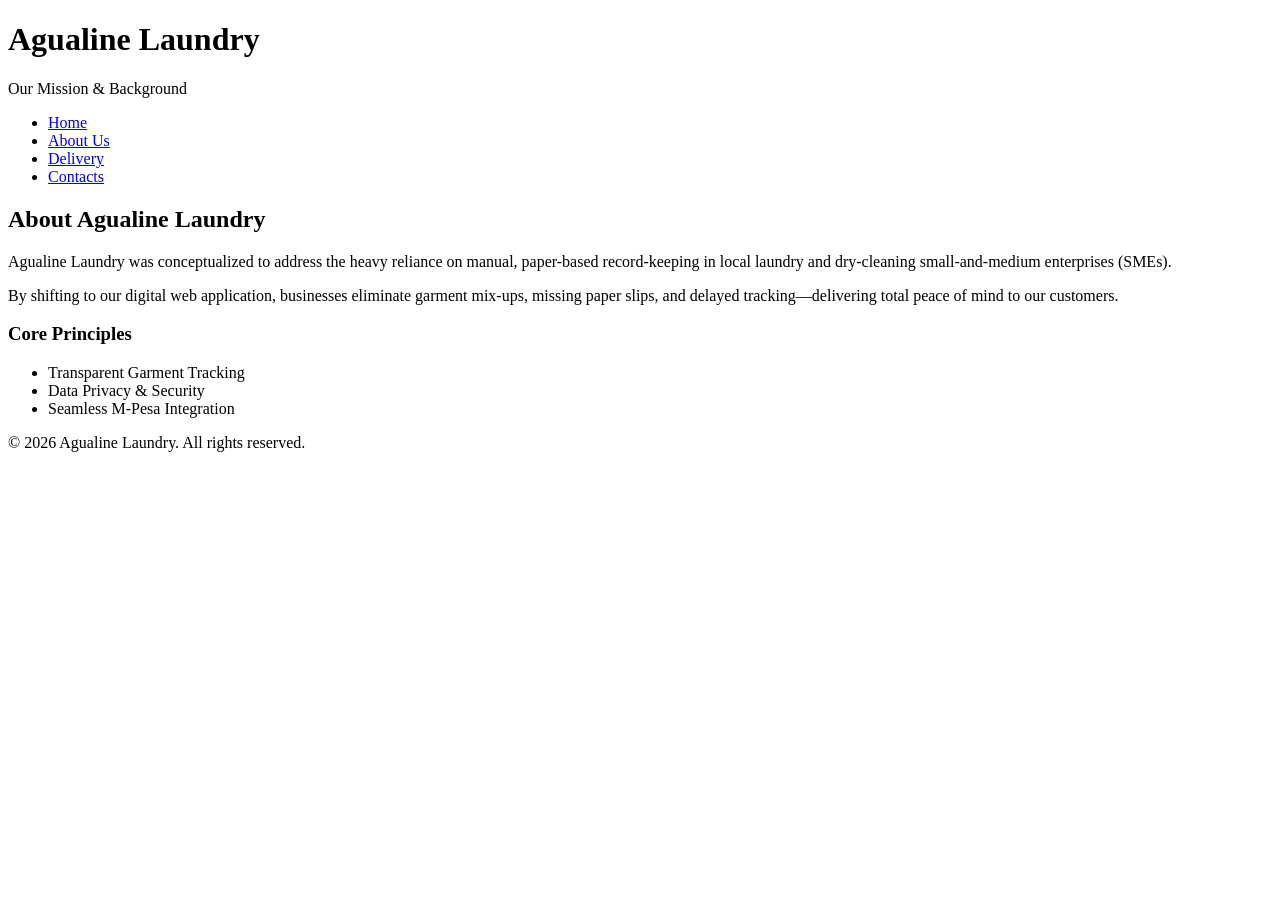
==== about.html @ b9129c25 "Add Agualine Laundry homepage, about, delivery, contacts and style" ====
<!DOCTYPE html>
<html lang="en">
<head>
    <meta charset="UTF-8">
    <meta name="viewport" content="width=device-width, initial-scale=1.0">
    <title>Agualine Laundry - About Us</title>
    <link rel="stylesheet" href="style.css">
</head>
<body>
    <header>
        <h1>Agualine Laundry</h1>
        <p>Our Mission & Background</p>
    </header>

    <nav>
        <ul>
            <li><a href="index.html">Home</a></li>
            <li><a href="about.html">About Us</a></li>
            <li><a href="delivery.html">Delivery</a></li>
            <li><a href="contacts.html">Contacts</a></li>
        </ul>
    </nav>

    <main>
        <h2>About Agualine Laundry</h2>
        <p>Agualine Laundry was conceptualized to address the heavy reliance on manual, paper-based record-keeping in local laundry and dry-cleaning small-and-medium enterprises (SMEs).</p>
        <p>By shifting to our digital web application, businesses eliminate garment mix-ups, missing paper slips, and delayed tracking—delivering total peace of mind to our customers.</p>
    </main>

    <aside>
        <h3>Core Principles</h3>
        <ul>
            <li>Transparent Garment Tracking</li>
            <li>Data Privacy & Security</li>
            <li>Seamless M-Pesa Integration</li>
        </ul>
    </aside>

    <footer>
        <p>&copy; 2026 Agualine Laundry. All rights reserved.</p>
    </footer>
</body>
</html>
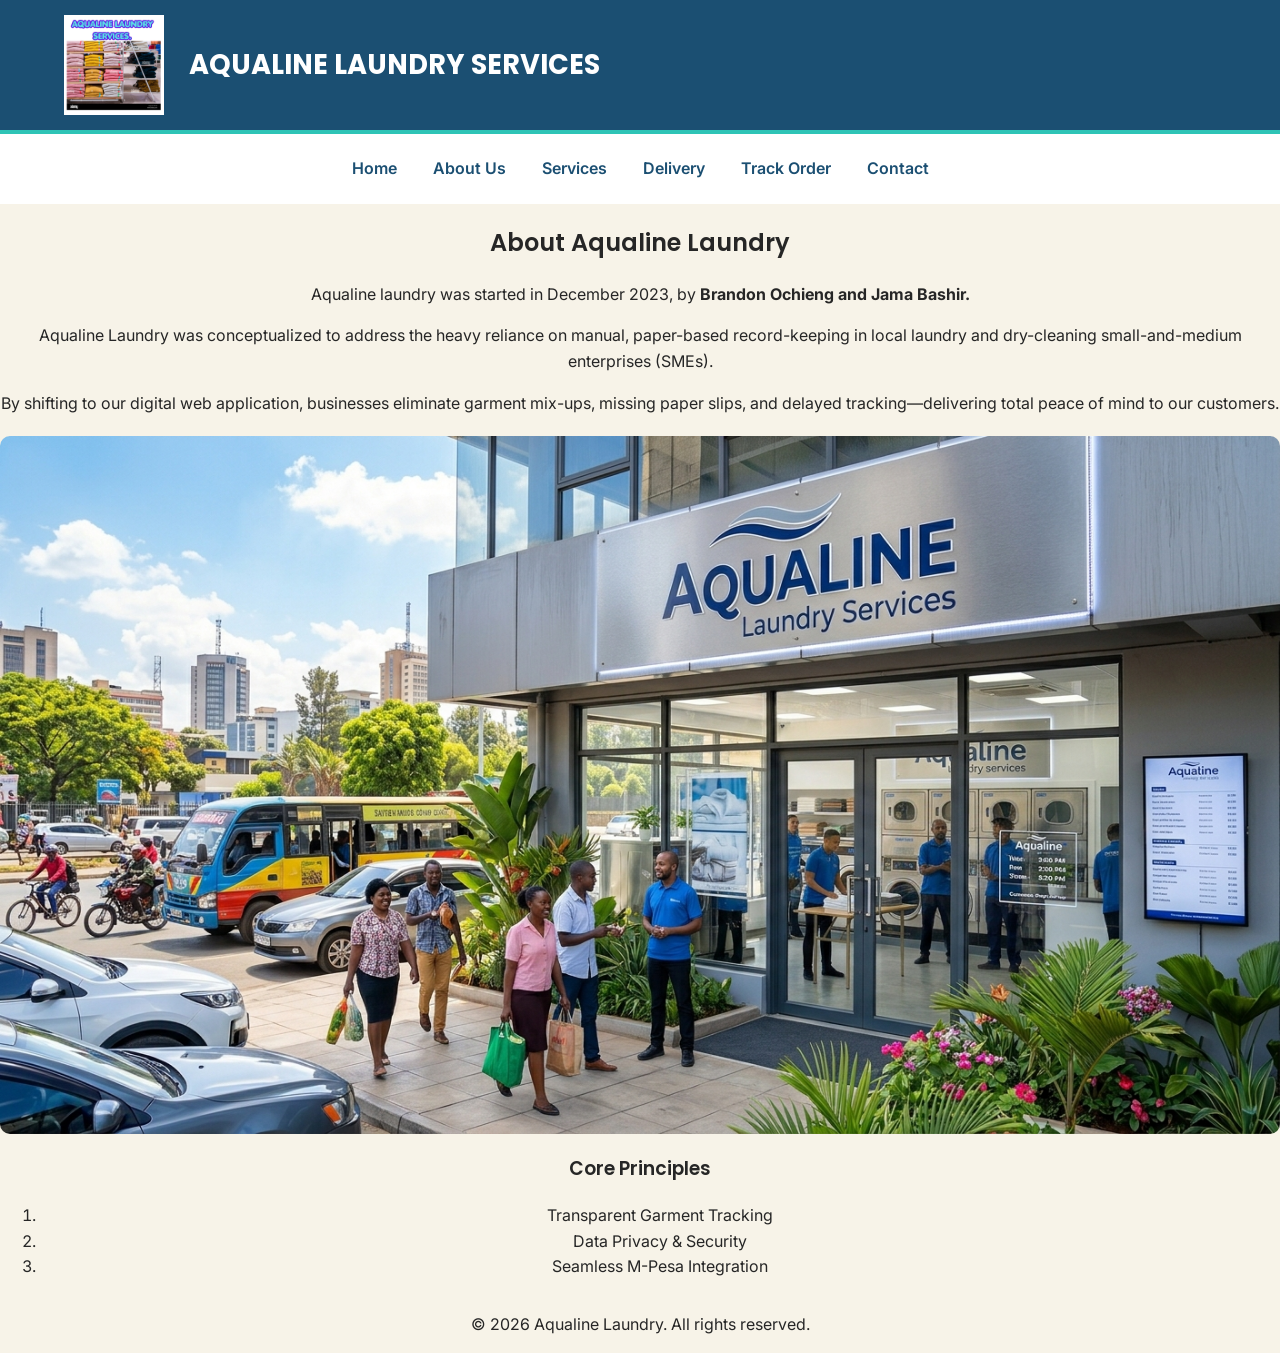
==== commit 09bd217c: "Finalize Ochieng Bashir changes" ====
--- a/about.html
+++ b/about.html
@@ -3,41 +3,51 @@
 <head>
     <meta charset="UTF-8">
     <meta name="viewport" content="width=device-width, initial-scale=1.0">
-    <title>Agualine Laundry - About Us</title>
-    <link rel="stylesheet" href="style.css">
+    <title>About Us|Aqualine Laundry Services.</title>
+  <link rel="icon" type="image/png" href="img/logo.png">
+<link rel="preconnect" href="https://fonts.googleapis.com">
+<link rel="preconnect" href="https://fonts.gstatic.com" crossorigin>
+<link href="https://fonts.googleapis.com/css2?family=Inter:wght@300;400;500;600;700&family=Poppins:wght@300;400;500;600;700;800&display=swap" rel="stylesheet">
+    <link rel="stylesheet" href="style1.css">
 </head>
 <body>
-    <header>
-        <h1>Agualine Laundry</h1>
-        <p>Our Mission & Background</p>
-    </header>
+<header class="site-header">
+    <a href="index.html" class="brand-logo">
+        <img src="img/logo.png" alt="Aqualine Laundry Logo">
+    </a>
 
-    <nav>
-        <ul>
-            <li><a href="index.html">Home</a></li>
-            <li><a href="about.html">About Us</a></li>
-            <li><a href="delivery.html">Delivery</a></li>
-            <li><a href="contacts.html">Contacts</a></li>
-        </ul>
-    </nav>
+    <h1>AQUALINE LAUNDRY SERVICES</h1>
+</header>
 
+<nav class="main-navigation" aria-label="Main navigation">
+    <ul>
+        <li><a href="index.html">Home</a></li>
+        <li><a href="about.html">About Us</a></li>
+        <li><a href="services.html">Services</a></li>
+        <li><a href="delivery.html">Delivery</a></li>
+        <li><a href="tracking.html">Track Order</a></li>
+        <li><a href="contact.html">Contact</a></li>
+    </ul>
+</nav>
     <main>
-        <h2>About Agualine Laundry</h2>
-        <p>Agualine Laundry was conceptualized to address the heavy reliance on manual, paper-based record-keeping in local laundry and dry-cleaning small-and-medium enterprises (SMEs).</p>
+        <h2>About Aqualine Laundry</h2>
+        <p>Aqualine laundry was started in December 2023, by <strong>Brandon Ochieng and Jama Bashir.</strong></p>
+        <p>Aqualine Laundry was conceptualized to address the heavy reliance on manual, paper-based record-keeping in local laundry and dry-cleaning small-and-medium enterprises (SMEs).</p>
         <p>By shifting to our digital web application, businesses eliminate garment mix-ups, missing paper slips, and delayed tracking—delivering total peace of mind to our customers.</p>
-    </main>
-
-    <aside>
-        <h3>Core Principles</h3>
-        <ul>
+        
+        <!-- Storefront Image placed prominently within the main body -->
+        <div class="hero-image-container">
+            <img src="img/laundry-exterior.jpg" alt="Aqualine Laundry Services - Outside View" class="featured-img">
+        </div>
+          <h3>Core Principles</h3>
+        <ol>
             <li>Transparent Garment Tracking</li>
             <li>Data Privacy & Security</li>
             <li>Seamless M-Pesa Integration</li>
-        </ul>
-    </aside>
-
+        </ol>
+    </main>
     <footer>
-        <p>&copy; 2026 Agualine Laundry. All rights reserved.</p>
+        <p>&copy; 2026 Aqualine Laundry. All rights reserved.</p>
     </footer>
 </body>
 </html>
--- a/style1.css
+++ b/style1.css
@@ -0,0 +1,537 @@
+he * - selects all elements on the page
+*/
+
+* {
+    box-sizing : border-box;
+}
+body {
+    margin: 0;
+    min-height: 100vh;
+    display: flex;
+    flex-direction: column;
+    background: #f7f3e8;
+    color: #262626;
+    line-height: 1.6;
+    font-family: 'Inter', sans-serif;
+    text-align: center;
+}
+h1, h2, h3, h4 {
+    font-family: 'Poppins', sans-serif;
+    font-weight: 600;
+}
+
+.site-header h1 {
+margin: 0;
+color: #FFFFFF;
+font-family: 'Poppins', sans-serif;
+font-size: 1.7rem;
+font-weight: 700;
+text-align: left;
+}
+header h1 {
+    font-size: 1.8rem;
+    margin: 0;
+}
+.site-header {
+display: flex;
+flex-direction: row;
+align-items: center;
+justify-content: flex-start;
+gap: 25px;
+width: 100%;
+min-height: 120px;
+padding: 15px 5%;
+background-color: #1B4F72;
+color: #FFFFFF;
+border-bottom: 4px solid #2EC4B6;
+box-sizing: border-box;
+}
+header{
+    background: darkblue;
+    color: #f7f3e8;
+  padding: 1rem 5%;
+  display: flex;
+  align-items: right;
+}
+.main-navigation {
+    position: sticky;
+    top: 0;
+    z-index: 1000;
+    width: 100%;
+    background: #FFFFFF;
+}
+.main-navigation ul {
+    display: flex;
+    justify-content: center;
+    align-items: center;
+    flex-wrap: wrap;
+    gap: 8px;
+    margin: 0;
+    padding: 12px 5%;
+    list-style: none;
+} 
+.main-navigation a:hover,
+.main-navigation a:focus-visible {
+    background: #DDF5F1;
+    color: #12364D;
+}
+.main-navigation a {
+    display: block;
+    padding: 10px 14px;
+    border-radius: 6px;
+    color: #1B4F72;
+    text-decoration: none;
+    font-weight: 600;
+}
+a {
+    color: #1f4e6f;
+}
+
+/* General image styling */
+img {
+    display: block;
+    max-width: 100%;
+    height: auto;
+    border-radius: 10px;
+    object-fit: cover;
+}
+
+/* Images inside the main content */
+main img {
+    margin: 20px auto;
+}
+/* Service Card Design */
+.service-card {
+    background-color: #FFFFFF;
+    border: 1px solid #D9E2E8;
+    border-radius: 12px;
+    padding: 20px;
+    margin: 0;
+    box-shadow: 0 4px 12px rgba(0, 0, 0, 0.06);
+    text-align: center;
+    transition: transform 0.3s ease, box-shadow 0.3s ease;
+    box-sizing: border-box;
+}
+.service-card img,
+.service-image {
+display: block;
+width: 100%;
+height: 220px;
+object-fit: cover;
+object-position: center;
+border-radius: 8px;
+margin: 0 auto 18px;
+transition: transform 0.3s ease;
+}
+/* Service Card Headings */
+.service-card h2,
+.service-card h3 {
+    color: #1B4F72;
+    font-family: 'Poppins', sans-serif;
+    font-size: 1.25rem;
+    font-weight: 600;
+    line-height: 1.4;
+    margin-top: 0;
+    margin-bottom: 12px;
+}
+
+/* Service Card Descriptions */
+.service-card p {
+    color: #444444;
+    font-family: 'Inter', sans-serif;
+    font-size: 1rem;
+    line-height: 1.7;
+    margin-top: 0;
+    margin-bottom: 16px;
+}
+.service-card {
+transform: translateY(-4px);
+box-shadow: 0 8px 20px rgba(0, 0, 0, 0.12);
+}
+
+/* Service Card Hover Effect */
+.service-card:hover {
+    transform: translateY(-4px);
+    box-shadow: 0 8px 20px rgba(0, 0, 0, 0.12);
+}
+
+/* Hover effect */
+.service-card img:hover,
+.service-image:hover {
+    transform: scale(1.02);
+    box-shadow: 0 6px 18px rgba(0, 0, 0, 0.15);
+}
+
+/* Logo styling */
+.brand-logo img {
+    width: 100px;
+    height: 100px;
+    object-fit: contain;
+    border-radius: 0;
+}
+
+/* Mobile image adjustments */
+@media (max-width: 700px) {
+    img {
+        max-width: 100%;
+        height: auto;
+    }
+
+  
+nav ul {
+    display: flex;
+    justify-content: space-around;
+   flex-wrap: nowrap;
+    gap: 1.5rem;
+    list-style: none;
+    margin: 0;
+   padding: 0.5rem 1rem;
+  
+}
+.main-navigation {
+    background: #FFFFFF;
+    border-bottom: 1px solid #D9E2E8;
+}
+
+nav {
+    position: sticky;
+    top: 0;
+}
+/*grid layout */
+                  
+.brand-logo{
+display: flex;
+align-items: center;
+gap: 15px;
+flex-shrink: 0;
+color: #FFFFFF;
+text-decoration: none;
+font-family: 'Poppins', sans-serif;
+font-size: 1.2rem;
+font-weight: 700;
+}
+.brand-logo img {
+       display: block;
+width: 500px;
+height: 500px;
+object-fit: contain;
+border-radius: 4px;
+}
+/* Professional Website Footer */
+footer {
+    background-color: #1B4F72;
+    color: #FFFFFF;
+    border-top: 3px solid #D8A22B;
+    padding: 25px 20px;
+    margin-top: auto;
+    text-align: center;
+    line-height: 1.7;
+    box-sizing: border-box;
+}
+
+/* Footer Links */
+footer a {
+    color: #FFFFFF;
+    text-decoration: none;
+    transition: color 0.3s ease;
+}
+
+/* Footer Link Hover Effect */
+footer a:hover {
+    color: #2EC4B6;
+    text-decoration: underline;
+}
+
+/* Footer Paragraphs */
+footer p {
+    margin: 8px 0;
+}
+
+/*RWD - Responsive web design*/
+/*Media Queuries*/
+@media(max-width: 700px){
+    main {
+    flex: 1;
+    width: 100%;
+}}
+    nav{
+        position: static;
+    }
+    nav ul{
+        flex-direction: column;
+    }
+
+@media (max-width: 700px) {
+    .site-header {
+        flex-direction: column;
+        text-align: center;
+    }
+
+    .site-header h1 {
+        font-size: 1.2rem;
+    }
+
+    .main-navigation ul {
+        flex-direction: column;
+        align-items: stretch;
+          gap: 4px;
+    }
+
+    .main-navigation a {
+        text-align: center;
+    }
+
+    img {
+        max-width: 100%;
+        height: auto;
+    }
+}
+/* Keep website content away from screen edges */
+main {
+    width: 100%;
+    max-width: 1200px;
+    margin: 0 auto;
+    padding: 30px 24px;
+    box-sizing: border-box;
+}
+
+/* Add comfortable spacing to sidebars */
+aside {
+    padding: 20px;
+    box-sizing: border-box;
+}
+
+/* Prevent long content from overflowing */
+section,
+article {
+    max-width: 100%;
+    box-sizing: border-box;
+}
+
+/* Make images fit their containers */
+img {
+    max-width: 100%;
+    height: auto;
+}
+
+/* Adjust spacing on smaller screens */
+@media (max-width: 700px) {
+    main {
+        padding: 20px 15px;
+    }
+
+    aside {
+        padding: 15px;
+    }
+}
+/* Consistent spacing between website sections */
+section {
+    margin-bottom: 35px;
+    padding: 25px;
+}
+
+/* Improve paragraph readability */
+p {
+    line-height: 1.7;
+    margin-bottom: 16px;
+}
+
+/* Keep headings separated from surrounding content */
+h1, h2, h3, h4 {
+    line-height: 1.3;
+    margin-top: 0;
+    margin-bottom: 18px;
+}
+
+/* Responsive spacing for mobile devices */
+@media (max-width: 700px) {
+    section {
+        margin-bottom: 20px;
+        padding: 15px;
+    }
+
+    p {
+        line-height: 1.6;
+    }
+}
+/* General button styling */
+button,
+input[type="submit"],
+input[type="button"],
+.btn {
+    display: inline-block;
+    padding: 12px 24px;
+    background-color: #1B4F72;
+    color: #FFFFFF;
+    border: none;
+    border-radius: 8px;
+    font-family: 'Inter', sans-serif;
+    font-size: 16px;
+    font-weight: 600;
+    text-decoration: none;
+    text-align: center;
+    cursor: pointer;
+    transition: background-color 0.3s ease,
+                transform 0.2s ease,
+                box-shadow 0.3s ease;
+}
+
+/* Hover effect */
+button:hover,
+input[type="submit"]:hover,
+input[type="button"]:hover,
+.btn:hover {
+    background-color: #2EC4B6;
+    color: #12364D;
+    transform: translateY(-2px);
+    box-shadow: 0 4px 10px rgba(0, 0, 0, 0.15);
+}
+
+/* Keyboard accessibility */
+button:focus-visible,
+input[type="submit"]:focus-visible,
+input[type="button"]:focus-visible,
+.btn:focus-visible {
+    outline: 3px solid #2EC4B6;
+    outline-offset: 3px;
+}
+
+/* Mobile button adjustments */
+@media (max-width: 700px) {
+    button,
+    input[type="submit"],
+    input[type="button"],
+    .btn {
+        max-width: 100%;
+        padding: 12px 18px;
+    }
+}
+/* Main navigation bar */
+.main-navigation {
+    display: block;
+    width: 100%;
+    background: #FFFFFF;
+    border-bottom: 1px solid #D9E2E8;
+}
+
+/* Horizontal navigation layout */
+.main-navigation ul {
+    display: flex;
+    flex-direction: row;
+    justify-content: center;
+    align-items: center;
+    flex-wrap: wrap;
+    gap: 8px;
+    margin: 0;
+    padding: 12px 20px;
+    list-style: none;
+}
+
+/* Navigation links */
+.main-navigation ul li {
+    display: block;
+    margin: 0;
+    padding: 0;
+}
+
+.main-navigation ul li a {
+    display: block;
+    padding: 10px 14px;
+    border-radius: 6px;
+    color: #1B4F72;
+    text-decoration: none;
+    font-weight: 600;
+    white-space: nowrap;
+    transition: background-color 0.3s ease, color 0.3s ease;
+}
+
+/* Hover and keyboard focus */
+.main-navigation ul li a:hover,
+.main-navigation ul li a:focus-visible {
+    background: #DDF5F1;
+    color: #12364D;
+}
+
+/* Mobile navigation */
+@media (max-width: 700px) {
+    .main-navigation ul {
+        flex-direction: column;
+        align-items: stretch;
+    }
+
+    .main-navigation ul li a {
+        text-align: center;
+    }
+}
+/* Service cards grid */
+.services-grid {
+    display: grid;
+    grid-template-columns: repeat(3, minmax(0, 1fr));
+    gap: 24px;
+    width: 100%;
+    max-width: 1200px;
+    margin: 0 auto;
+    padding: 20px 0;
+    box-sizing: border-box;
+}
+
+/* Prevent cards from overflowing their grid columns */
+.services-grid .service-card {
+    min-width: 0;
+    margin: 0;
+}
+
+/* Tablet layout */
+@media (max-width: 900px) {
+    .services-grid {
+        grid-template-columns: repeat(2, minmax(0, 1fr));
+        gap: 18px;
+    }
+}
+
+/* Mobile layout */
+@media (max-width: 600px) {
+    .services-grid {
+        grid-template-columns: minmax(0, 1fr);
+        gap: 16px;
+    }
+}
+     body {
+            font-family: Arial, sans-serif;
+            margin: 20px;
+            color: #333;
+        }
+        .table-container {
+            max-width: 700px;
+            margin: auto;
+        }
+        h3 {
+            margin-bottom: 5px;
+            font-size: 16px;
+        }
+        .subtitle {
+            text-align: center;
+            font-weight: bold;
+            font-size: 14px;
+            margin-bottom: 10px;
+        }
+        table {
+            width: 100%;
+            border-collapse: collapse;
+            font-size: 14px;
+        }
+        th, td {
+            border: 1px solid #b0b0b0;
+            padding: 8px 12px;
+            text-align: left;
+        }
+        th {
+            background-color: #f2f2f2;
+            font-weight: bold;
+        }
+        td:nth-child(4) {
+            text-align: right; /* Aligns litres values nicely */
+        }
+        th:nth-child(4) {
+            text-align: left;
+        }
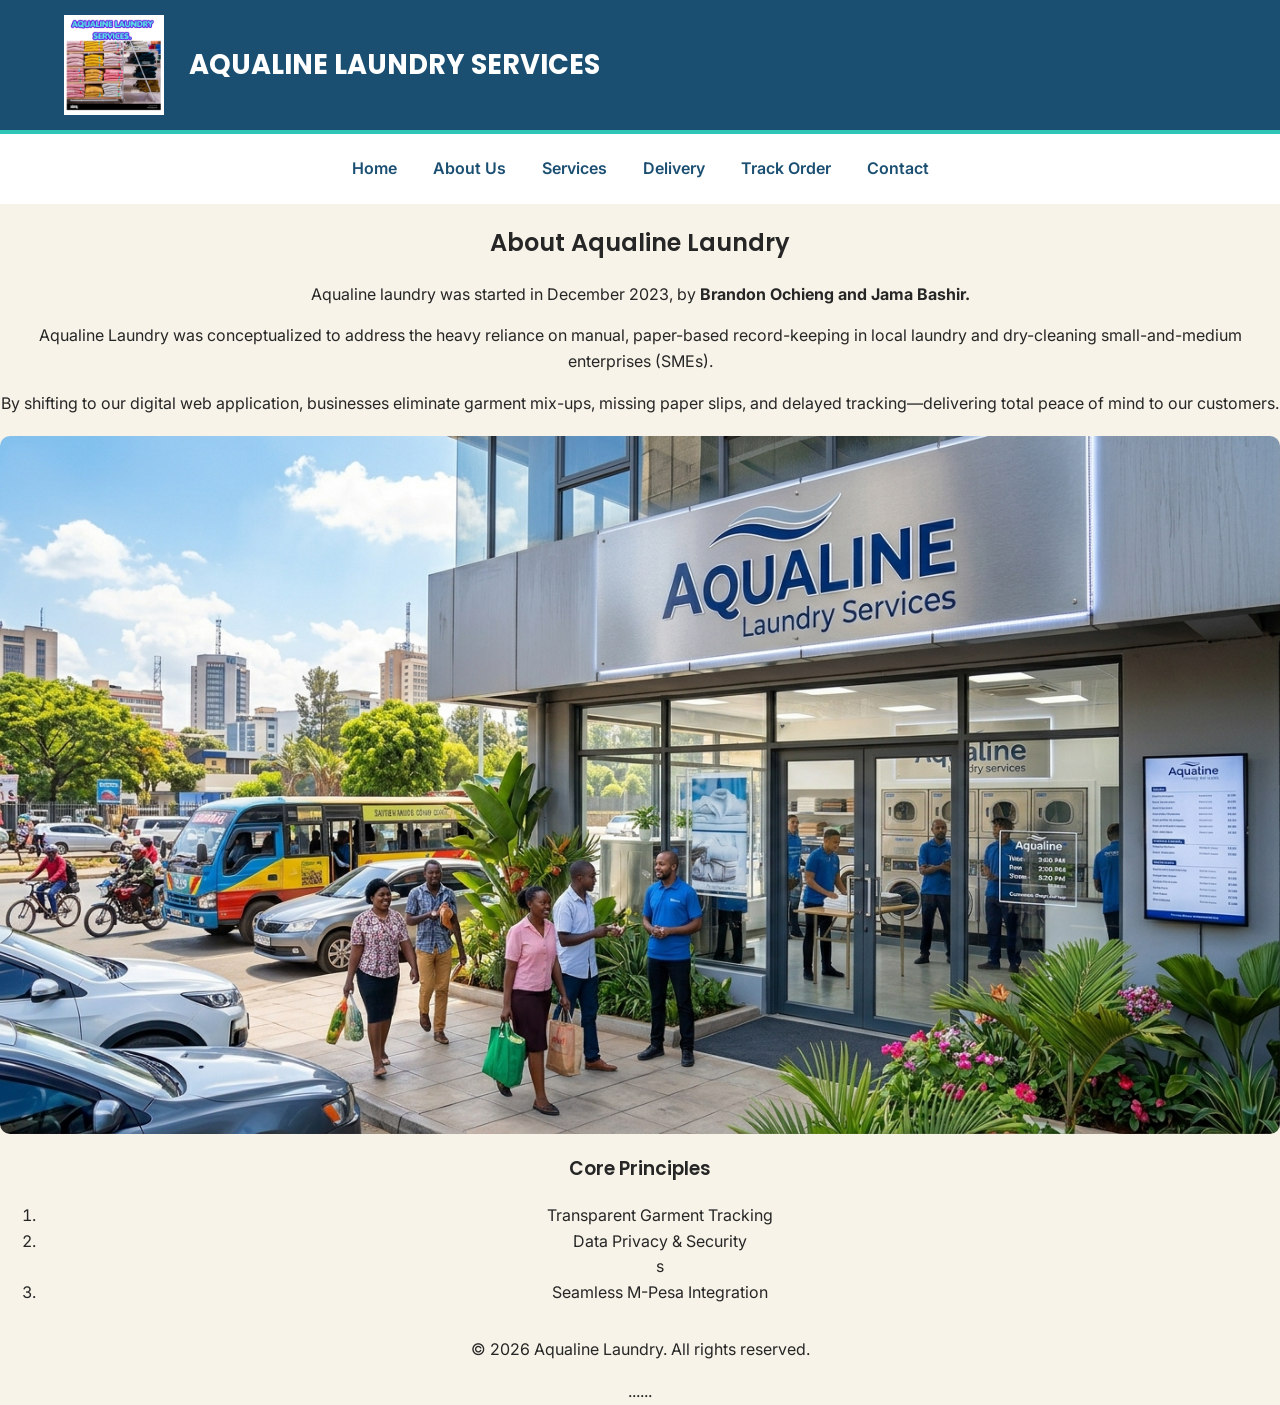
==== commit 8b184802: "test" ====
--- a/about.html
+++ b/about.html
@@ -43,11 +43,14 @@
         <ol>
             <li>Transparent Garment Tracking</li>
             <li>Data Privacy & Security</li>
+            s
             <li>Seamless M-Pesa Integration</li>
         </ol>
+        
     </main>
     <footer>
         <p>&copy; 2026 Aqualine Laundry. All rights reserved.</p>
     </footer>
 </body>
-</html>+</html>
+  ......
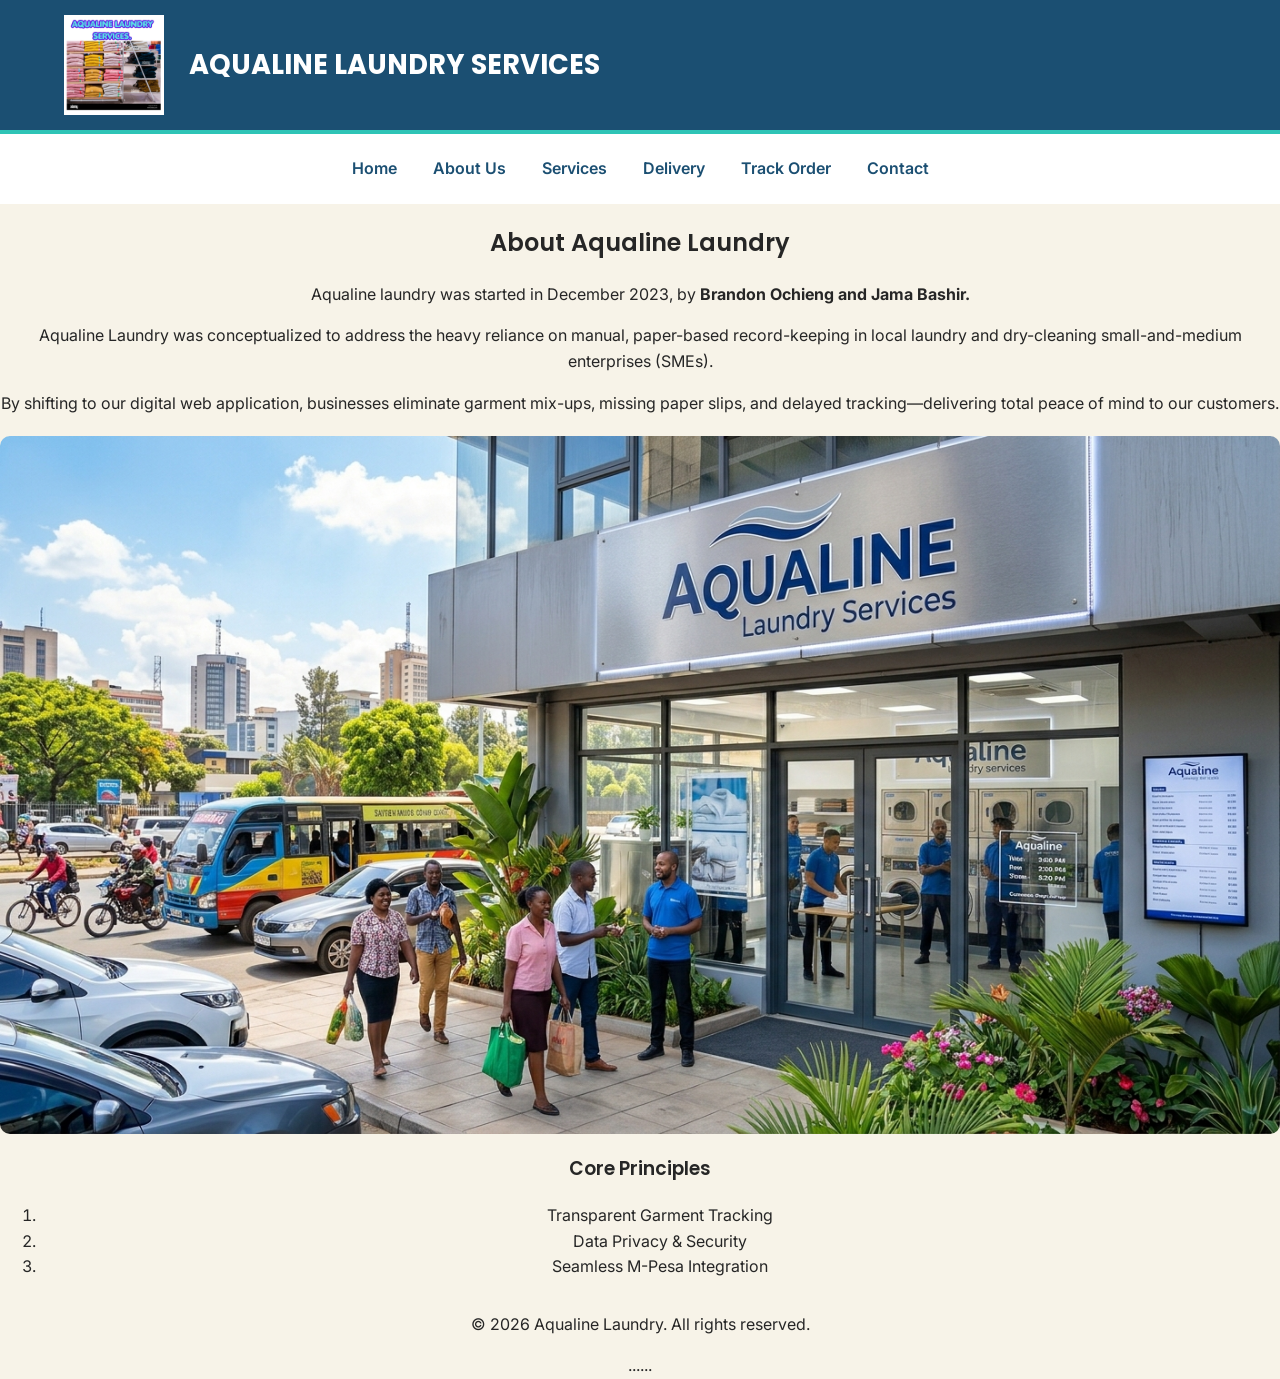
==== commit 1c2caeac: "test mssa" ====
--- a/about.html
+++ b/about.html
@@ -43,7 +43,7 @@
         <ol>
             <li>Transparent Garment Tracking</li>
             <li>Data Privacy & Security</li>
-            s
+            
             <li>Seamless M-Pesa Integration</li>
         </ol>
         
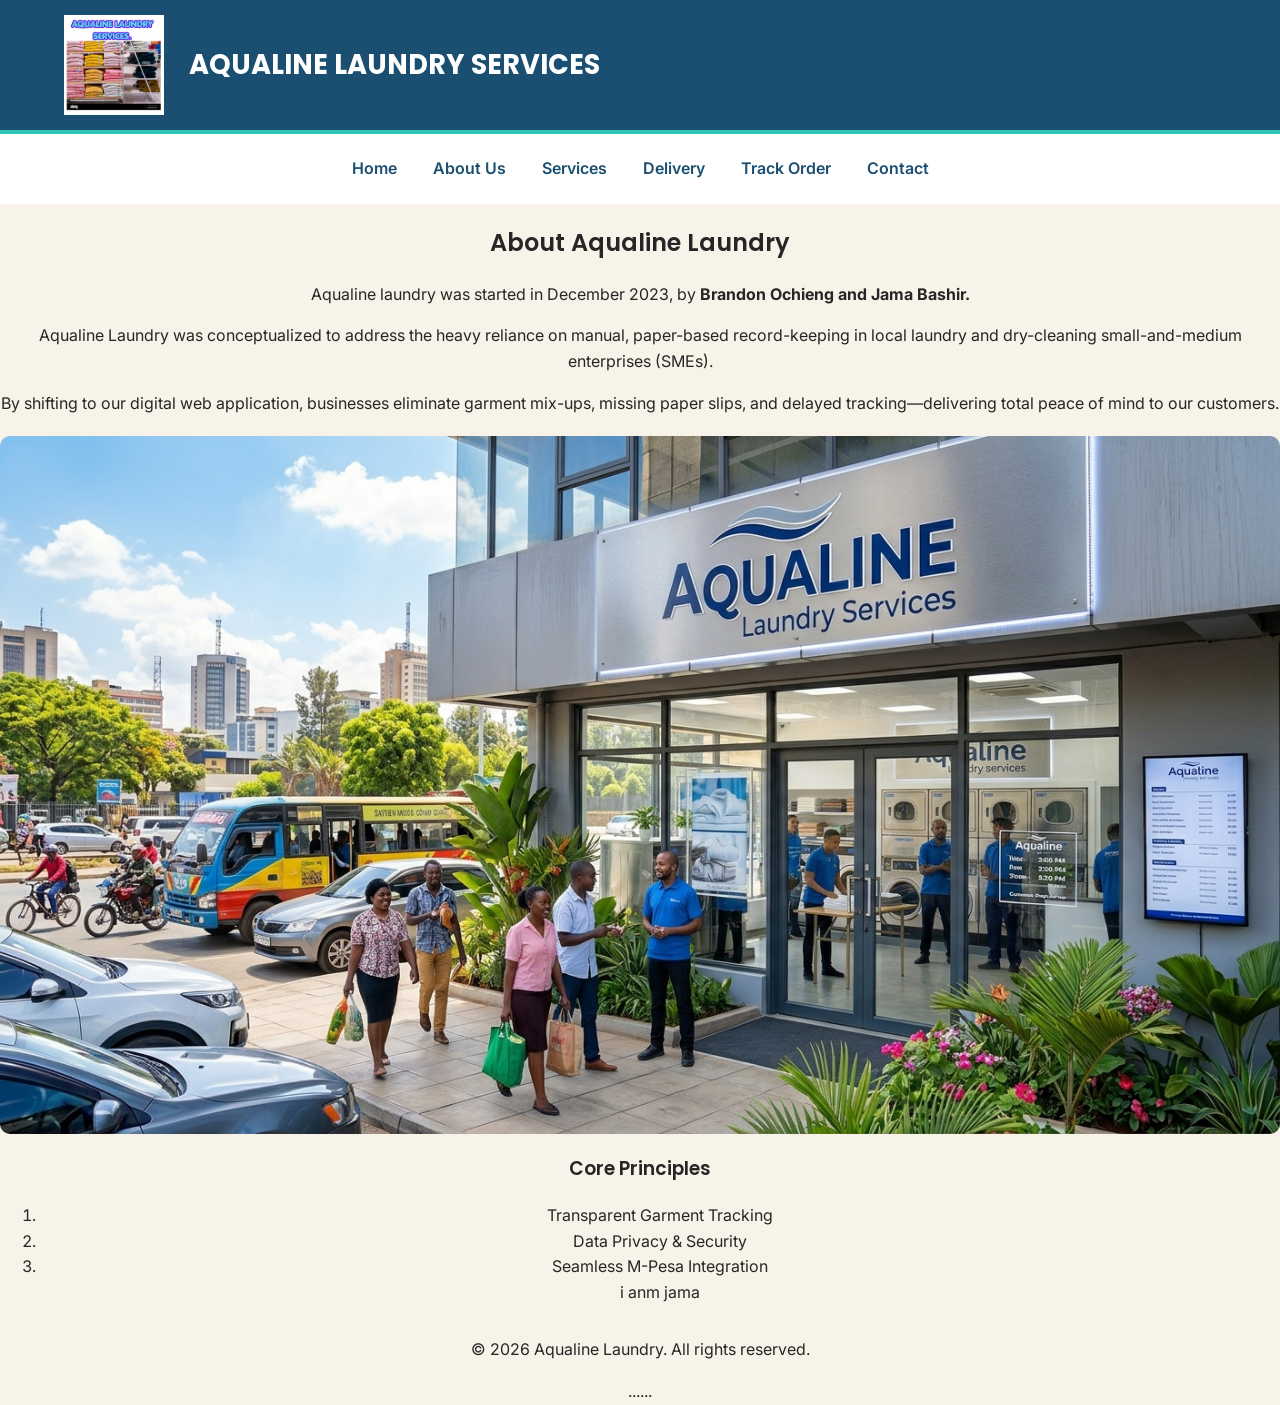
==== commit 6268448f: "jama" ====
--- a/about.html
+++ b/about.html
@@ -45,6 +45,7 @@
             <li>Data Privacy & Security</li>
             
             <li>Seamless M-Pesa Integration</li>
+            i anm jama
         </ol>
         
     </main>
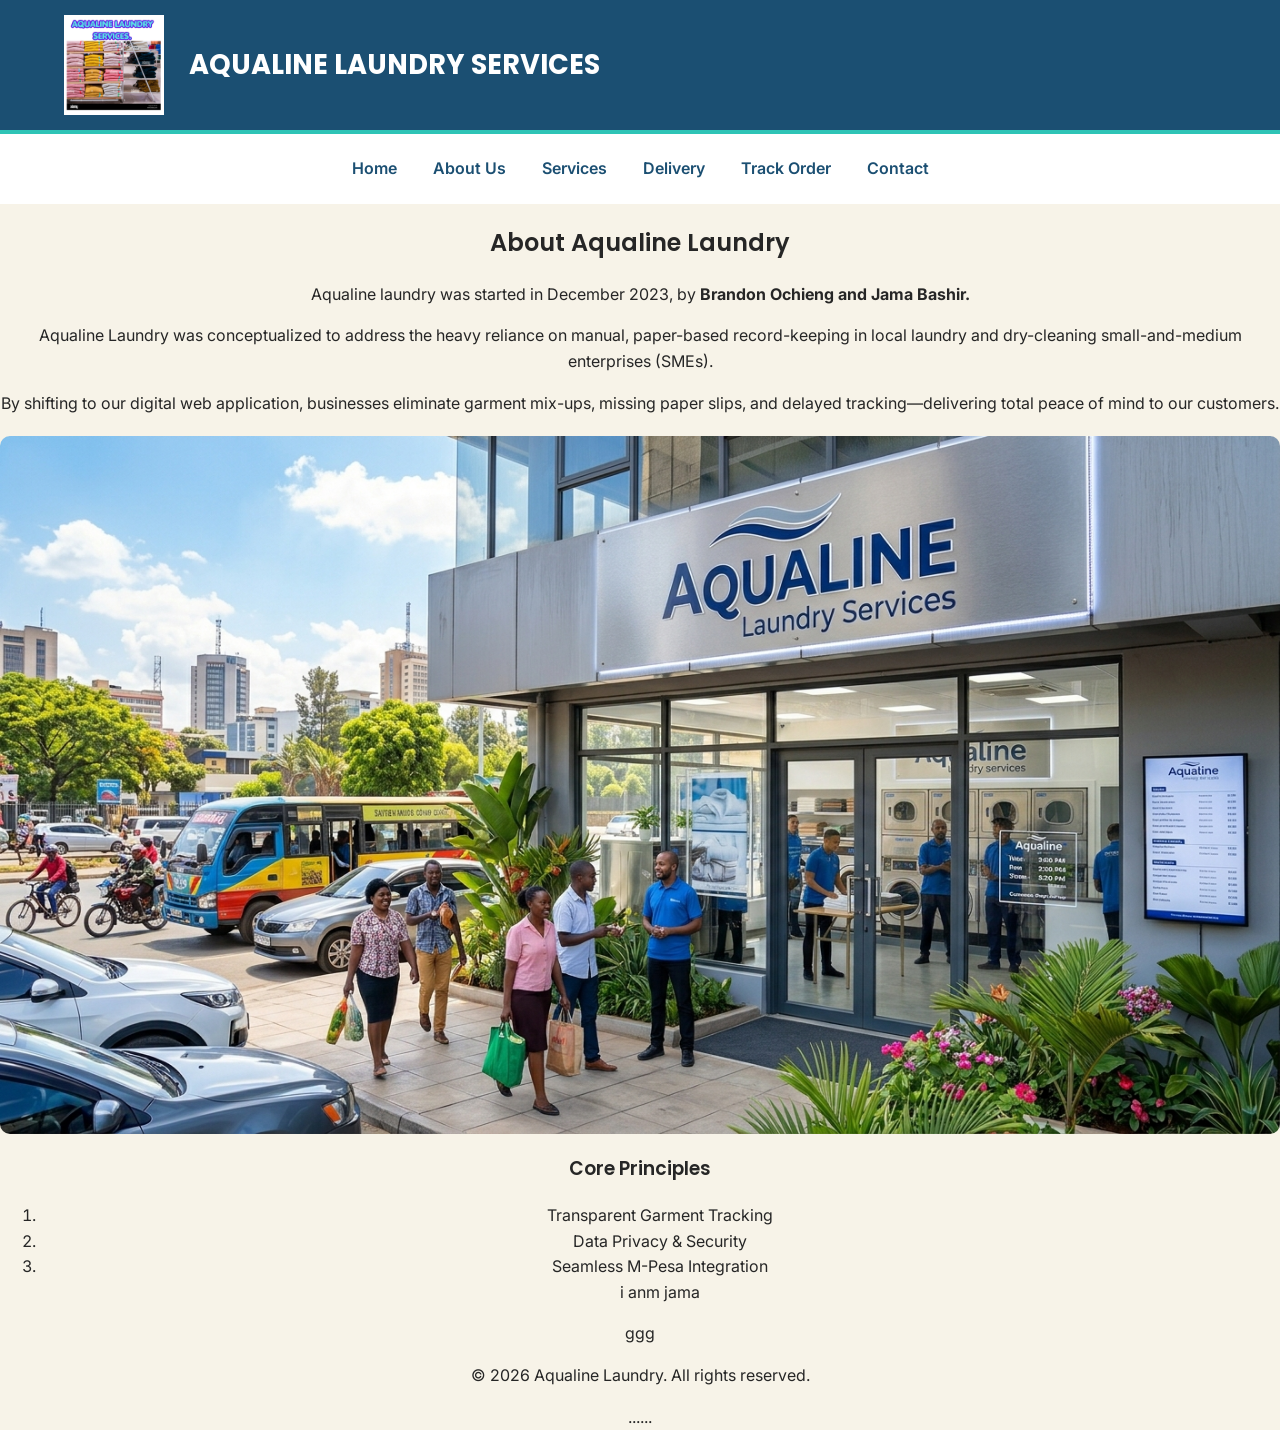
==== commit 08ba0857: "jj" ====
--- a/about.html
+++ b/about.html
@@ -47,7 +47,7 @@
             <li>Seamless M-Pesa Integration</li>
             i anm jama
         </ol>
-        
+        ggg
     </main>
     <footer>
         <p>&copy; 2026 Aqualine Laundry. All rights reserved.</p>
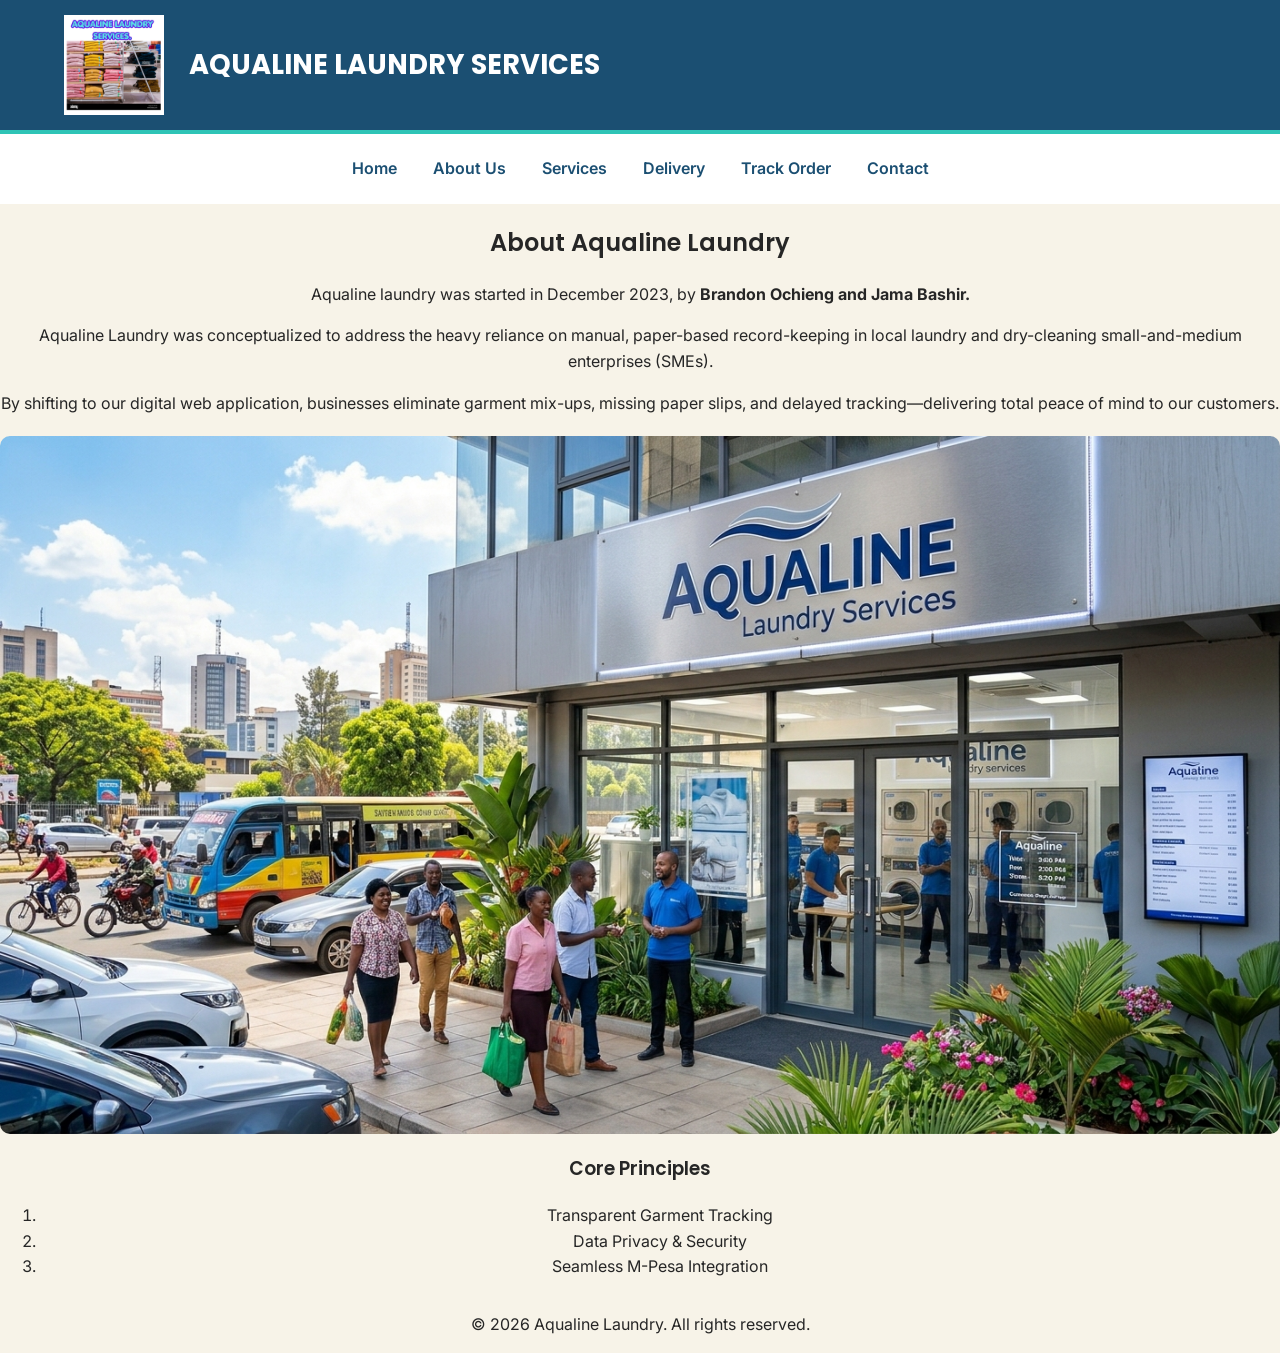
==== commit dbdcab1f: "final test" ====
--- a/about.html
+++ b/about.html
@@ -45,13 +45,12 @@
             <li>Data Privacy & Security</li>
             
             <li>Seamless M-Pesa Integration</li>
-            i anm jama
+        
         </ol>
-        ggg
+        
     </main>
     <footer>
         <p>&copy; 2026 Aqualine Laundry. All rights reserved.</p>
     </footer>
 </body>
 </html>
-  ......
